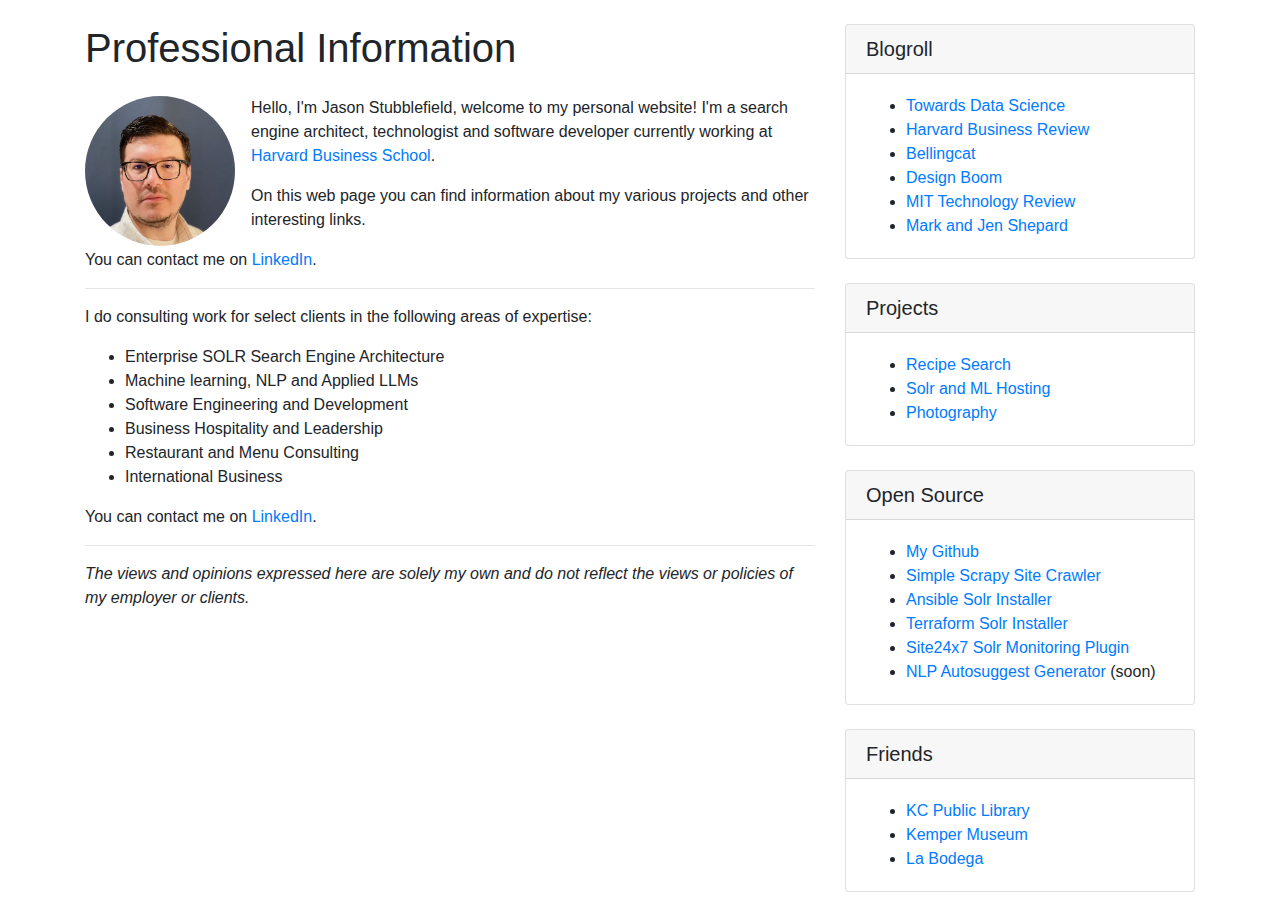
==== index.html @ 69ef381c "changed blogroll" ====
<!DOCTYPE html>
<html>
<head>
    <title>My Personal Website | Jason Stubblefield</title>
    <!-- Bootstrap CSS CDN -->
    <link href="https://stackpath.bootstrapcdn.com/bootstrap/4.3.1/css/bootstrap.min.css" rel="stylesheet">
</head>
<body>
<div class="container">
    <div class="row">
        <div class="col-md-8">
            <h1 class="my-4">Professional Information</h1>
            <img src="IMG_3131.jpeg" class="rounded-circle float-left mr-3" alt="Jason Stubblefield Headshot" width="150" height="150">
            <p>Hello, I'm Jason Stubblefield, welcome to my personal website! I'm a search engine architect, technologist and software developer currently working at <a href="https://www.hbs.edu/" >Harvard Business School</a>.</p>
            <p>On this web page you can find information about my various projects and other interesting links.</p>
            <p>You can contact me on <a href="https://www.linkedin.com/in/jason-s-66ab69183/">LinkedIn</a>.</p>
            <hr />
            <p>I do consulting work for select clients in the following areas of expertise:</p>
            <ul>
                <li>Enterprise SOLR Search Engine Architecture</li>
                <li>Machine learning, NLP and Applied LLMs</li>
                <li>Software Engineering and Development</li>
                <li>Business Hospitality and Leadership</li>
                <li>Restaurant and Menu Consulting</li>
                <li>International Business</li>
            </ul>
            <p>You can contact me on <a href="https://www.linkedin.com/in/jason-s-66ab69183/">LinkedIn</a>.</p>
            <hr/>
            <p><i>The views and opinions expressed here are solely my own and do not reflect the views or policies of my employer or clients.</i></p>

        </div>

        <div class="col-md-4">
            <div class="card my-4">
                <h5 class="card-header">Blogroll</h5>
                <div class="card-body">
                    <ul class="mb-0">
                        <li><a href="https://towardsdatascience.com">Towards Data Science</a></li>
                        <li><a href="https://hbr.org">Harvard Business Review</a></li>
                        <li><a href="https://www.bellingcat.com">Bellingcat</a></li>
                        <li><a href="https://www.designboom.com">Design Boom</a></li>
                        <li><a href="https://www.technologyreview.com">MIT Technology Review</a></li>
                        <li><a href="https://www.youtube.com/watch?v=sRPP4Ilpxso">Mark and Jen Shepard</a></li>
                    </ul>
                </div>
            </div>

            <div class="card my-4">
                <h5 class="card-header">Projects</h5>
                <div class="card-body">
                    <ul class="mb-0">
                        <li><a href="https://www.recipesaint.com">Recipe Search</a></li>
                        <li><a href="https://www.prograph.io">Solr and ML Hosting</a></li>
                        <li><a href="https://fineartamerica.com/profiles/1-jason-stubblefield">Photography</a></li>
                    </ul>
                </div>
            </div>

            <div class="card my-4">
                <h5 class="card-header">Open Source</h5>
                <div class="card-body">
                    <ul class="mb-0">
                        <li><a href="https://github.com/jasonstubblefield">My Github</a></li>
                        <li><a href="https://github.com/jasonstubblefield/Scrapy_site_to_disk">Simple Scrapy Site Crawler</a></li>
                        <li><a href="https://github.com/jasonstubblefield/installer_aws_solr_9.1.1">Ansible Solr Installer</a></li>
                        <li><a href="https://github.com/jasonstubblefield/installer_aws_solr_9.1.1">Terraform Solr Installer</a></li>
                        <li><a href="https://github.com/jasonstubblefield/Site24x7_Solr_Plugin">Site24x7 Solr Monitoring Plugin</a></li>
                        <li><a href="#">NLP Autosuggest Generator</a> (soon)</li>
                        <!-- Add more friends as required -->
                    </ul>
                </div>
            </div>

            <div class="card my-4">
                <h5 class="card-header">Friends</h5>
                <div class="card-body">
                    <ul class="mb-0">
                        <li><a href="https://www.kclibrary.org">KC Public Library</a></li>
                        <li><a href="https://www.kemperart.org">Kemper Museum</a></li>
                        <li><a href="https://labodegakc.com">La Bodega</a></li>
                        <!-- Add more friends as required -->
                    </ul>
                </div>
            </div>
        </div>
    </div>
</div>

<!-- Bootstrap JS and jQuery CDN -->
<script src="https://code.jquery.com/jquery-3.3.1.slim.min.js"></script>
<script src="https://stackpath.bootstrapcdn.com/bootstrap/4.3.1/js/bootstrap.min.js"></script>
</body>
</html>
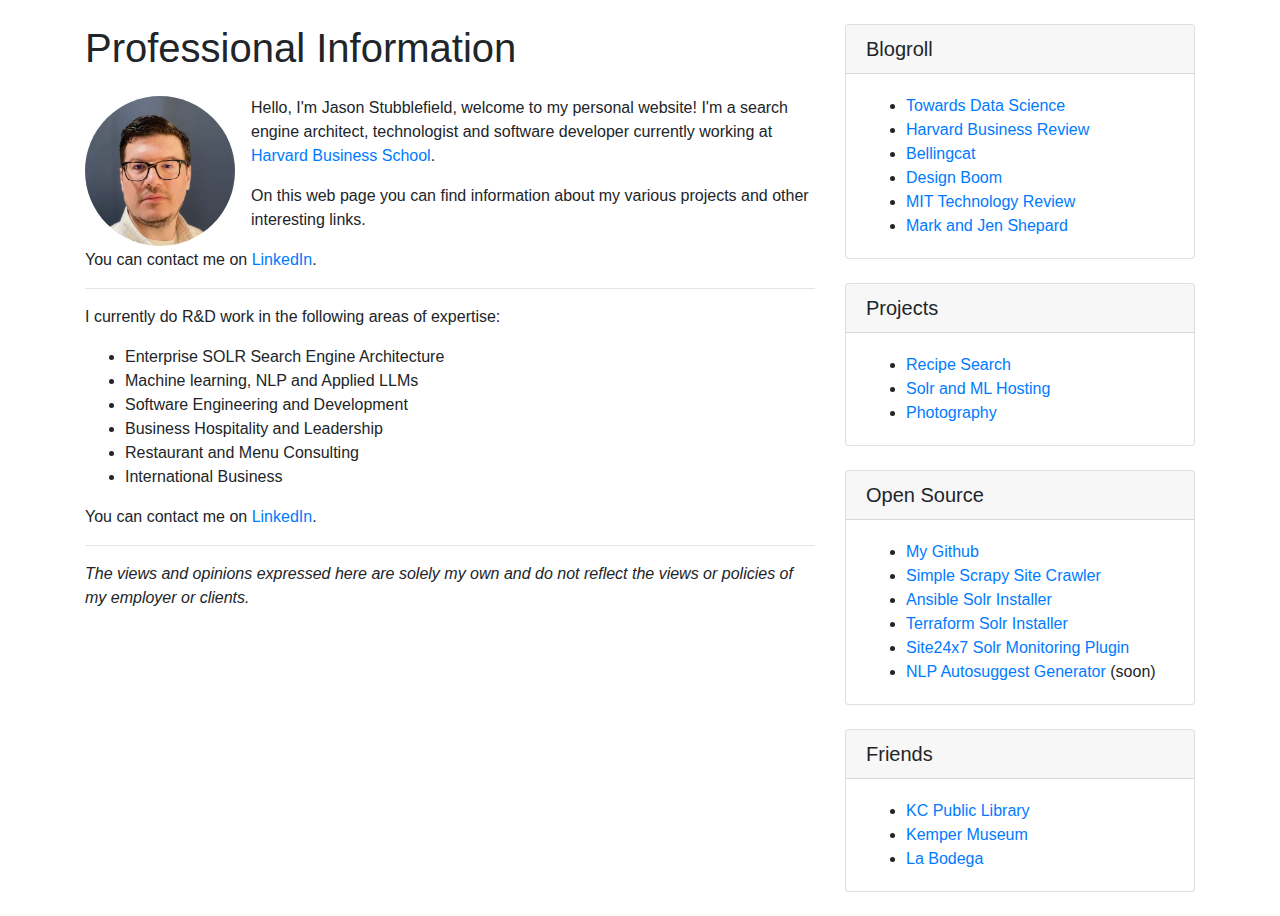
==== commit 0d6b662c: "changed blogroll" ====
--- a/index.html
+++ b/index.html
@@ -15,7 +15,7 @@
             <p>On this web page you can find information about my various projects and other interesting links.</p>
             <p>You can contact me on <a href="https://www.linkedin.com/in/jason-s-66ab69183/">LinkedIn</a>.</p>
             <hr />
-            <p>I do consulting work for select clients in the following areas of expertise:</p>
+            <p>I currently do R&D work in the following areas of expertise:</p>
             <ul>
                 <li>Enterprise SOLR Search Engine Architecture</li>
                 <li>Machine learning, NLP and Applied LLMs</li>
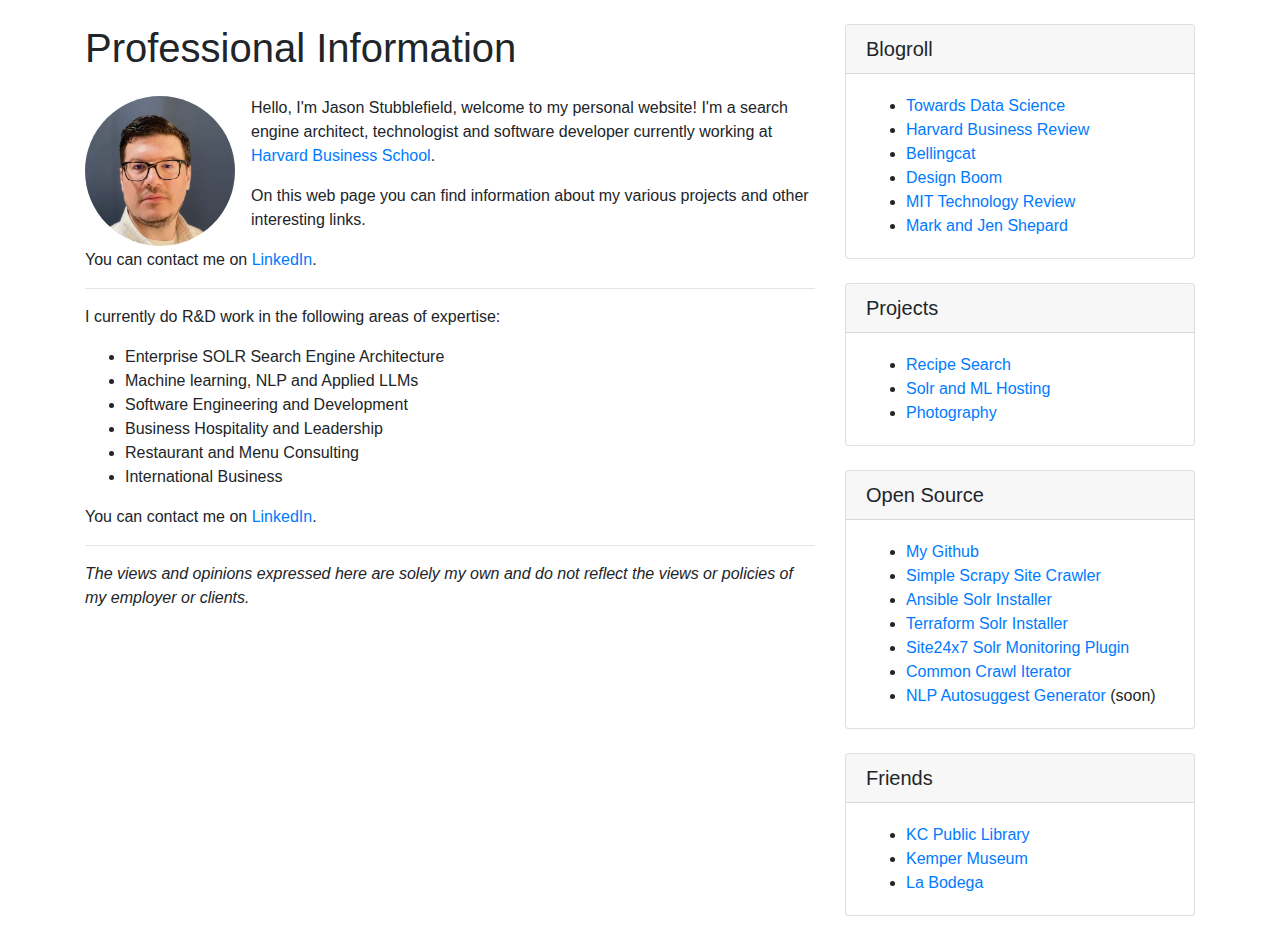
==== commit 5ee88d08: "added link" ====
--- a/index.html
+++ b/index.html
@@ -65,6 +65,7 @@
                         <li><a href="https://github.com/jasonstubblefield/installer_aws_solr_9.1.1">Ansible Solr Installer</a></li>
                         <li><a href="https://github.com/jasonstubblefield/installer_aws_solr_9.1.1">Terraform Solr Installer</a></li>
                         <li><a href="https://github.com/jasonstubblefield/Site24x7_Solr_Plugin">Site24x7 Solr Monitoring Plugin</a></li>
+                        <li><a href="https://github.com/jasonstubblefield/commoncrawl_iterator">Common Crawl Iterator</a></li>
                         <li><a href="#">NLP Autosuggest Generator</a> (soon)</li>
                         <!-- Add more friends as required -->
                     </ul>
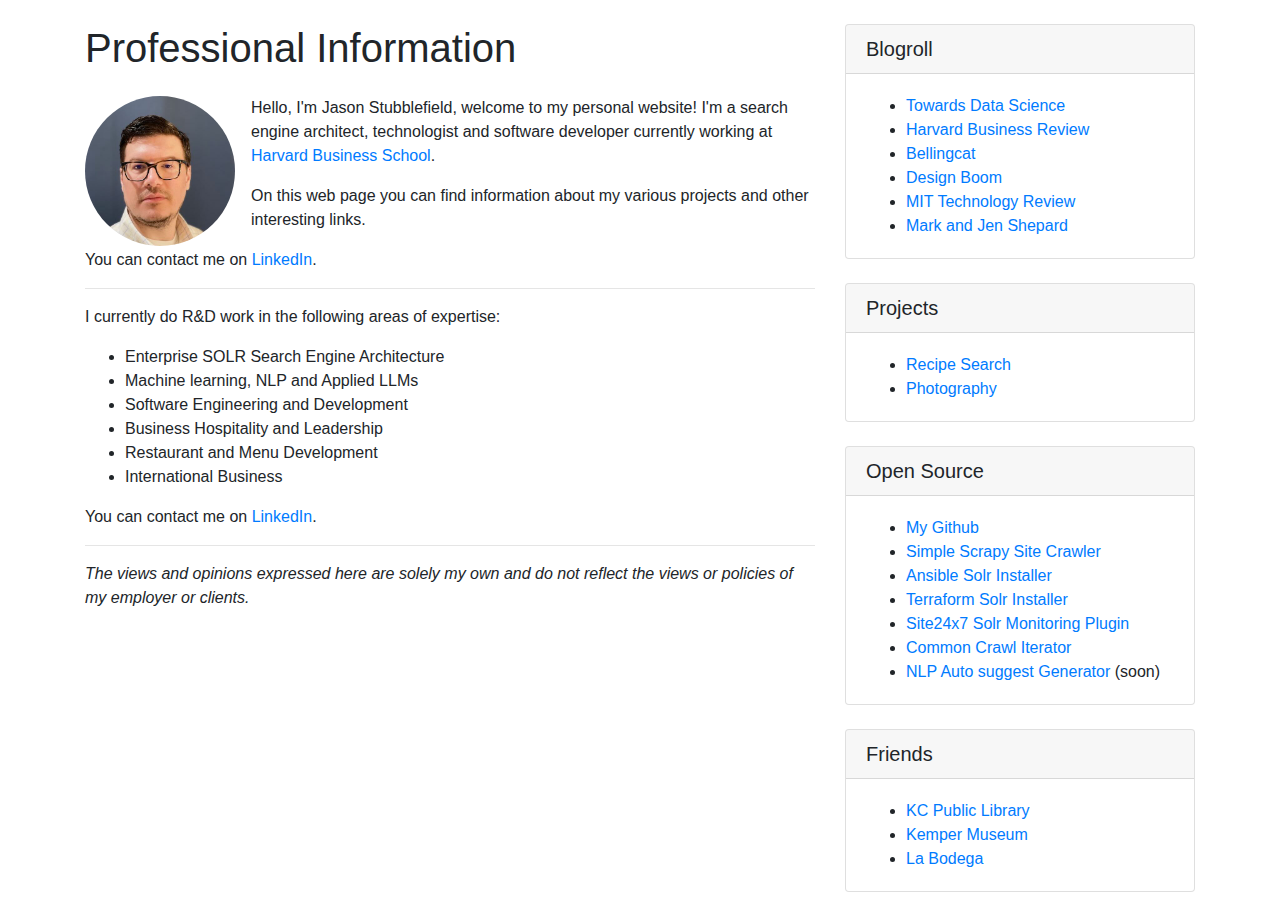
==== commit 9deed0fe: "removed link" ====
--- a/index.html
+++ b/index.html
@@ -21,7 +21,7 @@
                 <li>Machine learning, NLP and Applied LLMs</li>
                 <li>Software Engineering and Development</li>
                 <li>Business Hospitality and Leadership</li>
-                <li>Restaurant and Menu Consulting</li>
+                <li>Restaurant and Menu Development</li>
                 <li>International Business</li>
             </ul>
             <p>You can contact me on <a href="https://www.linkedin.com/in/jason-s-66ab69183/">LinkedIn</a>.</p>
@@ -50,7 +50,7 @@
                 <div class="card-body">
                     <ul class="mb-0">
                         <li><a href="https://www.recipesaint.com">Recipe Search</a></li>
-                        <li><a href="https://www.prograph.io">Solr and ML Hosting</a></li>
+<!--                        <li><a href="https://www.prograph.io">Solr and ML Hosting</a></li>-->
                         <li><a href="https://fineartamerica.com/profiles/1-jason-stubblefield">Photography</a></li>
                     </ul>
                 </div>
@@ -66,7 +66,7 @@
                         <li><a href="https://github.com/jasonstubblefield/installer_aws_solr_9.1.1">Terraform Solr Installer</a></li>
                         <li><a href="https://github.com/jasonstubblefield/Site24x7_Solr_Plugin">Site24x7 Solr Monitoring Plugin</a></li>
                         <li><a href="https://github.com/jasonstubblefield/commoncrawl_iterator">Common Crawl Iterator</a></li>
-                        <li><a href="#">NLP Autosuggest Generator</a> (soon)</li>
+                        <li><a href="#">NLP Auto suggest Generator</a> (soon)</li>
                         <!-- Add more friends as required -->
                     </ul>
                 </div>
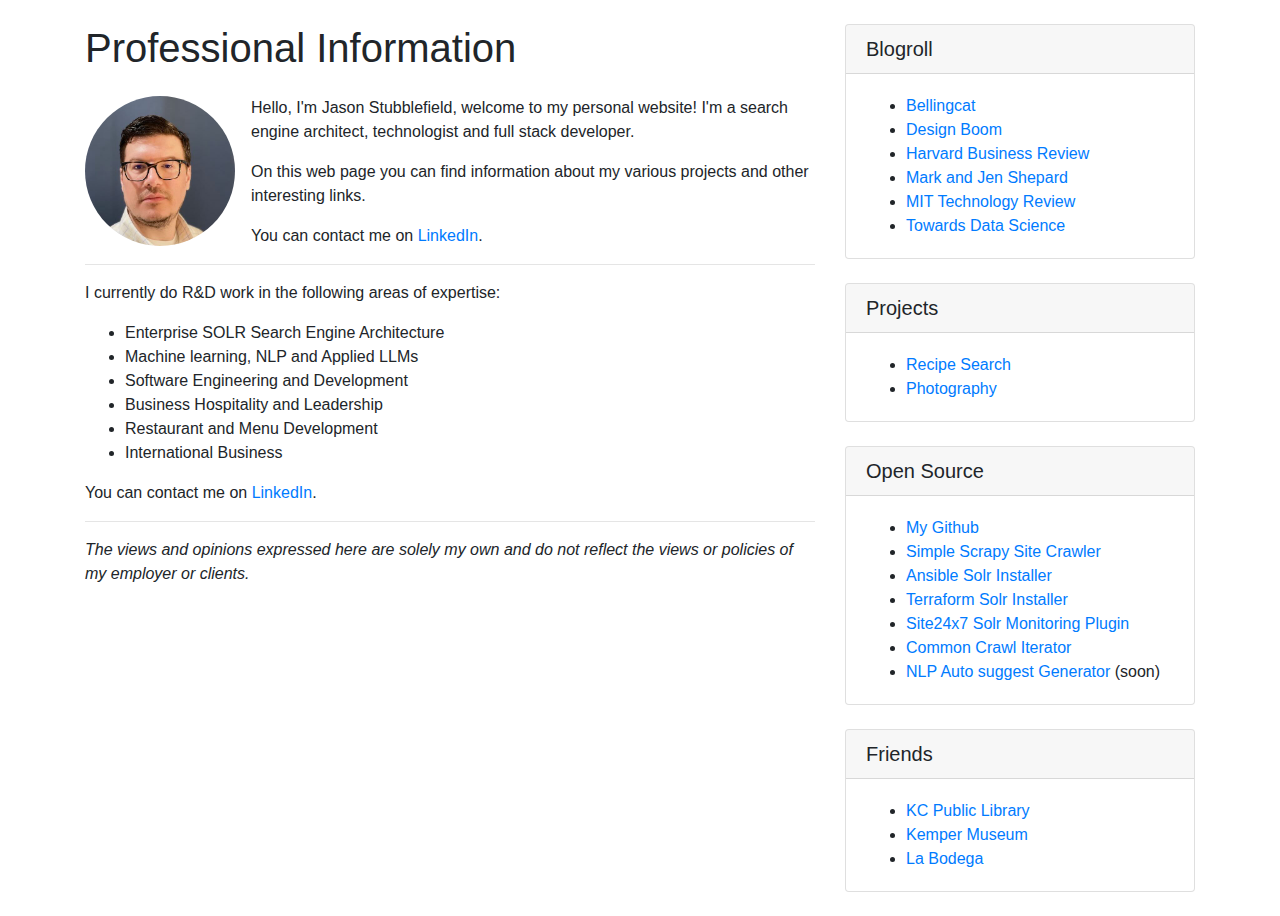
==== commit 5513f54f: "updates" ====
--- a/index.html
+++ b/index.html
@@ -11,7 +11,7 @@
         <div class="col-md-8">
             <h1 class="my-4">Professional Information</h1>
             <img src="IMG_3131.jpeg" class="rounded-circle float-left mr-3" alt="Jason Stubblefield Headshot" width="150" height="150">
-            <p>Hello, I'm Jason Stubblefield, welcome to my personal website! I'm a search engine architect, technologist and software developer currently working at <a href="https://www.hbs.edu/" >Harvard Business School</a>.</p>
+            <p>Hello, I'm Jason Stubblefield, welcome to my personal website! I'm a search engine architect, technologist and full stack developer.</p>
             <p>On this web page you can find information about my various projects and other interesting links.</p>
             <p>You can contact me on <a href="https://www.linkedin.com/in/jason-s-66ab69183/">LinkedIn</a>.</p>
             <hr />
@@ -35,12 +35,12 @@
                 <h5 class="card-header">Blogroll</h5>
                 <div class="card-body">
                     <ul class="mb-0">
-                        <li><a href="https://towardsdatascience.com">Towards Data Science</a></li>
-                        <li><a href="https://hbr.org">Harvard Business Review</a></li>
                         <li><a href="https://www.bellingcat.com">Bellingcat</a></li>
                         <li><a href="https://www.designboom.com">Design Boom</a></li>
+                        <li><a href="https://hbr.org">Harvard Business Review</a></li>
+                        <li><a href="https://www.youtube.com/watch?v=sRPP4Ilpxso">Mark and Jen Shepard</a></li>
                         <li><a href="https://www.technologyreview.com">MIT Technology Review</a></li>
-                        <li><a href="https://www.youtube.com/watch?v=sRPP4Ilpxso">Mark and Jen Shepard</a></li>
+                        <li><a href="https://towardsdatascience.com">Towards Data Science</a></li>
                     </ul>
                 </div>
             </div>
@@ -50,7 +50,6 @@
                 <div class="card-body">
                     <ul class="mb-0">
                         <li><a href="https://www.recipesaint.com">Recipe Search</a></li>
-<!--                        <li><a href="https://www.prograph.io">Solr and ML Hosting</a></li>-->
                         <li><a href="https://fineartamerica.com/profiles/1-jason-stubblefield">Photography</a></li>
                     </ul>
                 </div>
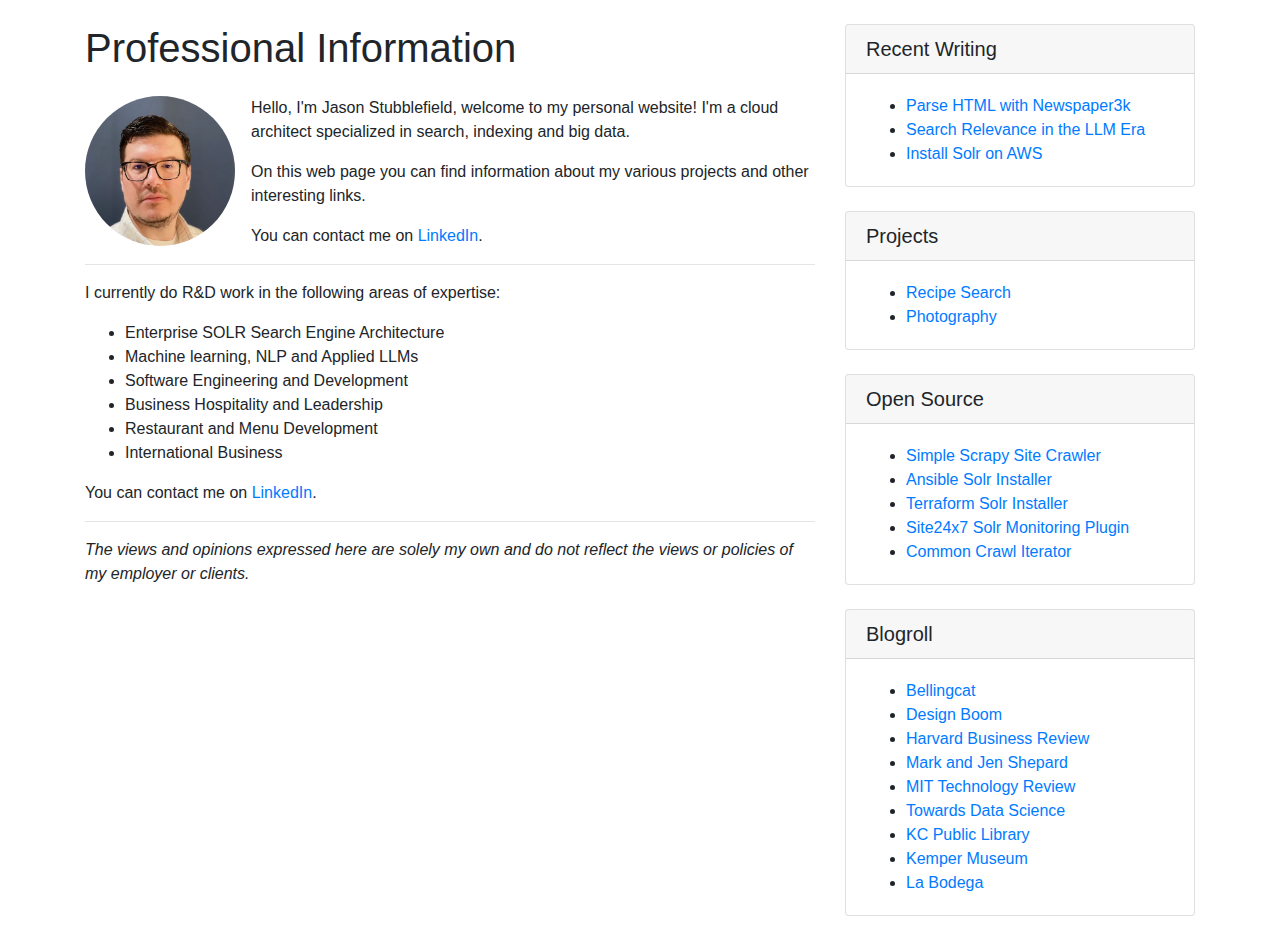
==== commit ab4d1f77: "edits" ====
--- a/index.html
+++ b/index.html
@@ -11,7 +11,7 @@
         <div class="col-md-8">
             <h1 class="my-4">Professional Information</h1>
             <img src="IMG_3131.jpeg" class="rounded-circle float-left mr-3" alt="Jason Stubblefield Headshot" width="150" height="150">
-            <p>Hello, I'm Jason Stubblefield, welcome to my personal website! I'm a search engine architect, technologist and full stack developer.</p>
+            <p>Hello, I'm Jason Stubblefield, welcome to my personal website! I'm a cloud architect specialized in search, indexing and big data.</p>
             <p>On this web page you can find information about my various projects and other interesting links.</p>
             <p>You can contact me on <a href="https://www.linkedin.com/in/jason-s-66ab69183/">LinkedIn</a>.</p>
             <hr />
@@ -31,16 +31,14 @@
         </div>
 
         <div class="col-md-4">
+
             <div class="card my-4">
-                <h5 class="card-header">Blogroll</h5>
+                <h5 class="card-header">Recent Writing</h5>
                 <div class="card-body">
                     <ul class="mb-0">
-                        <li><a href="https://www.bellingcat.com">Bellingcat</a></li>
-                        <li><a href="https://www.designboom.com">Design Boom</a></li>
-                        <li><a href="https://hbr.org">Harvard Business Review</a></li>
-                        <li><a href="https://www.youtube.com/watch?v=sRPP4Ilpxso">Mark and Jen Shepard</a></li>
-                        <li><a href="https://www.technologyreview.com">MIT Technology Review</a></li>
-                        <li><a href="https://towardsdatascience.com">Towards Data Science</a></li>
+                        <li><a href="https://medium.com/@mr.jason.stubblefield/newspaper3k-on-mac-os-864ffc40defc">Parse HTML with Newspaper3k</a></li>
+                        <li><a href="https://medium.com/@mr.jason.stubblefield/why-search-will-still-be-relevant-in-the-ai-era-cbd6b2da3503">Search Relevance in the LLM Era</a></li>
+                        <li><a href="https://github.com/jasonstubblefield/installer_aws_solr">Install Solr on AWS</a></li>
                     </ul>
                 </div>
             </div>
@@ -59,29 +57,34 @@
                 <h5 class="card-header">Open Source</h5>
                 <div class="card-body">
                     <ul class="mb-0">
-                        <li><a href="https://github.com/jasonstubblefield">My Github</a></li>
                         <li><a href="https://github.com/jasonstubblefield/Scrapy_site_to_disk">Simple Scrapy Site Crawler</a></li>
-                        <li><a href="https://github.com/jasonstubblefield/installer_aws_solr_9.1.1">Ansible Solr Installer</a></li>
-                        <li><a href="https://github.com/jasonstubblefield/installer_aws_solr_9.1.1">Terraform Solr Installer</a></li>
+                        <li><a href="https://github.com/jasonstubblefield/installer_aws_solr">Ansible Solr Installer</a></li>
+                        <li><a href="https://github.com/jasonstubblefield/installer_aws_solr">Terraform Solr Installer</a></li>
                         <li><a href="https://github.com/jasonstubblefield/Site24x7_Solr_Plugin">Site24x7 Solr Monitoring Plugin</a></li>
                         <li><a href="https://github.com/jasonstubblefield/commoncrawl_iterator">Common Crawl Iterator</a></li>
-                        <li><a href="#">NLP Auto suggest Generator</a> (soon)</li>
+<!--                        <li><a href="#">NLP Auto Suggest Generator</a> (soon)</li>-->
                         <!-- Add more friends as required -->
                     </ul>
                 </div>
             </div>
 
             <div class="card my-4">
-                <h5 class="card-header">Friends</h5>
+                <h5 class="card-header">Blogroll</h5>
                 <div class="card-body">
                     <ul class="mb-0">
+                        <li><a href="https://www.bellingcat.com">Bellingcat</a></li>
+                        <li><a href="https://www.designboom.com">Design Boom</a></li>
+                        <li><a href="https://hbr.org">Harvard Business Review</a></li>
+                        <li><a href="https://www.youtube.com/watch?v=sRPP4Ilpxso">Mark and Jen Shepard</a></li>
+                        <li><a href="https://www.technologyreview.com">MIT Technology Review</a></li>
+                        <li><a href="https://towardsdatascience.com">Towards Data Science</a></li>
                         <li><a href="https://www.kclibrary.org">KC Public Library</a></li>
                         <li><a href="https://www.kemperart.org">Kemper Museum</a></li>
                         <li><a href="https://labodegakc.com">La Bodega</a></li>
-                        <!-- Add more friends as required -->
                     </ul>
                 </div>
             </div>
+
         </div>
     </div>
 </div>
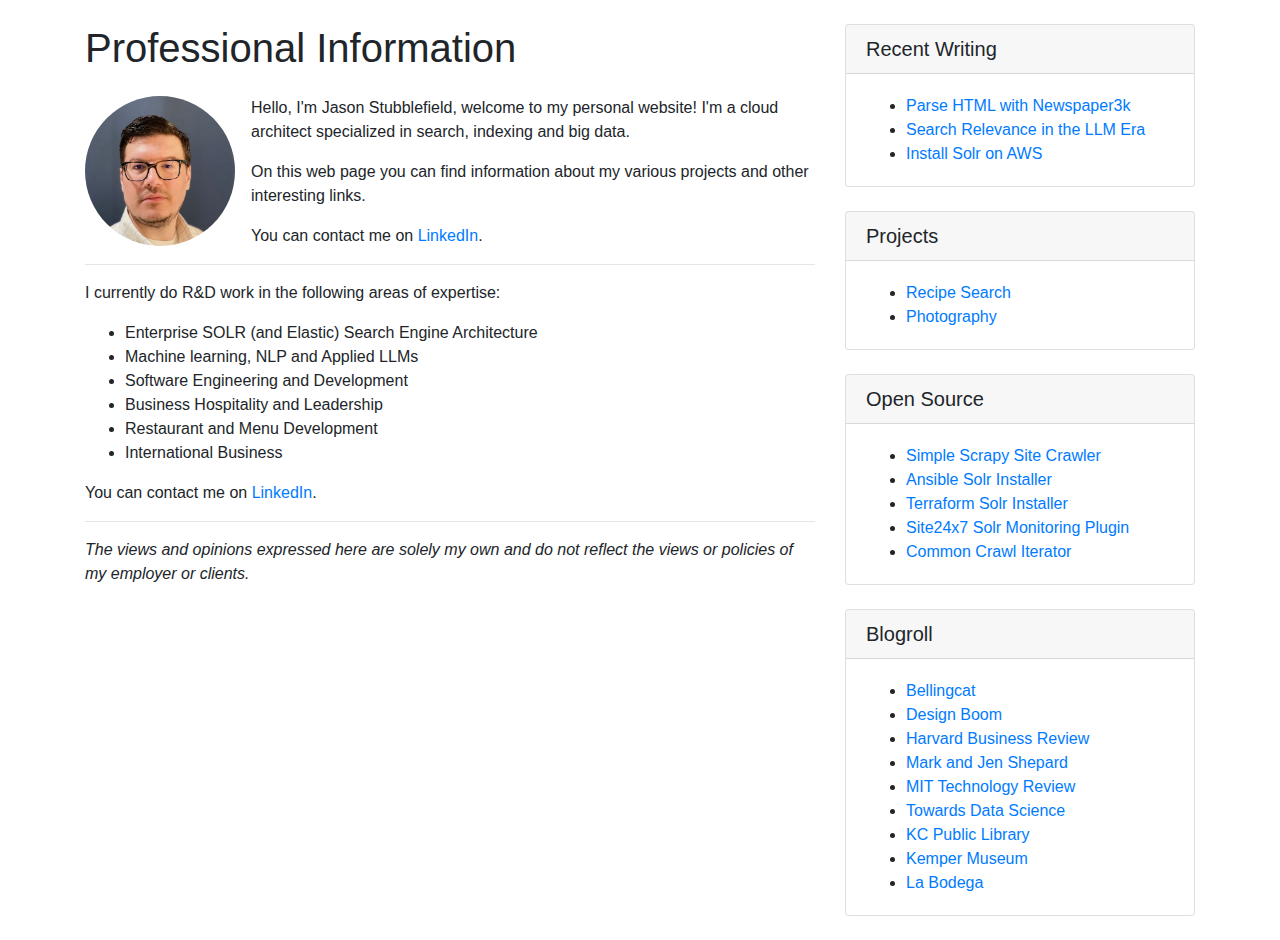
==== commit 2b379b53: "edits" ====
--- a/index.html
+++ b/index.html
@@ -17,7 +17,7 @@
             <hr />
             <p>I currently do R&D work in the following areas of expertise:</p>
             <ul>
-                <li>Enterprise SOLR Search Engine Architecture</li>
+                <li>Enterprise SOLR (and Elastic) Search Engine Architecture</li>
                 <li>Machine learning, NLP and Applied LLMs</li>
                 <li>Software Engineering and Development</li>
                 <li>Business Hospitality and Leadership</li>
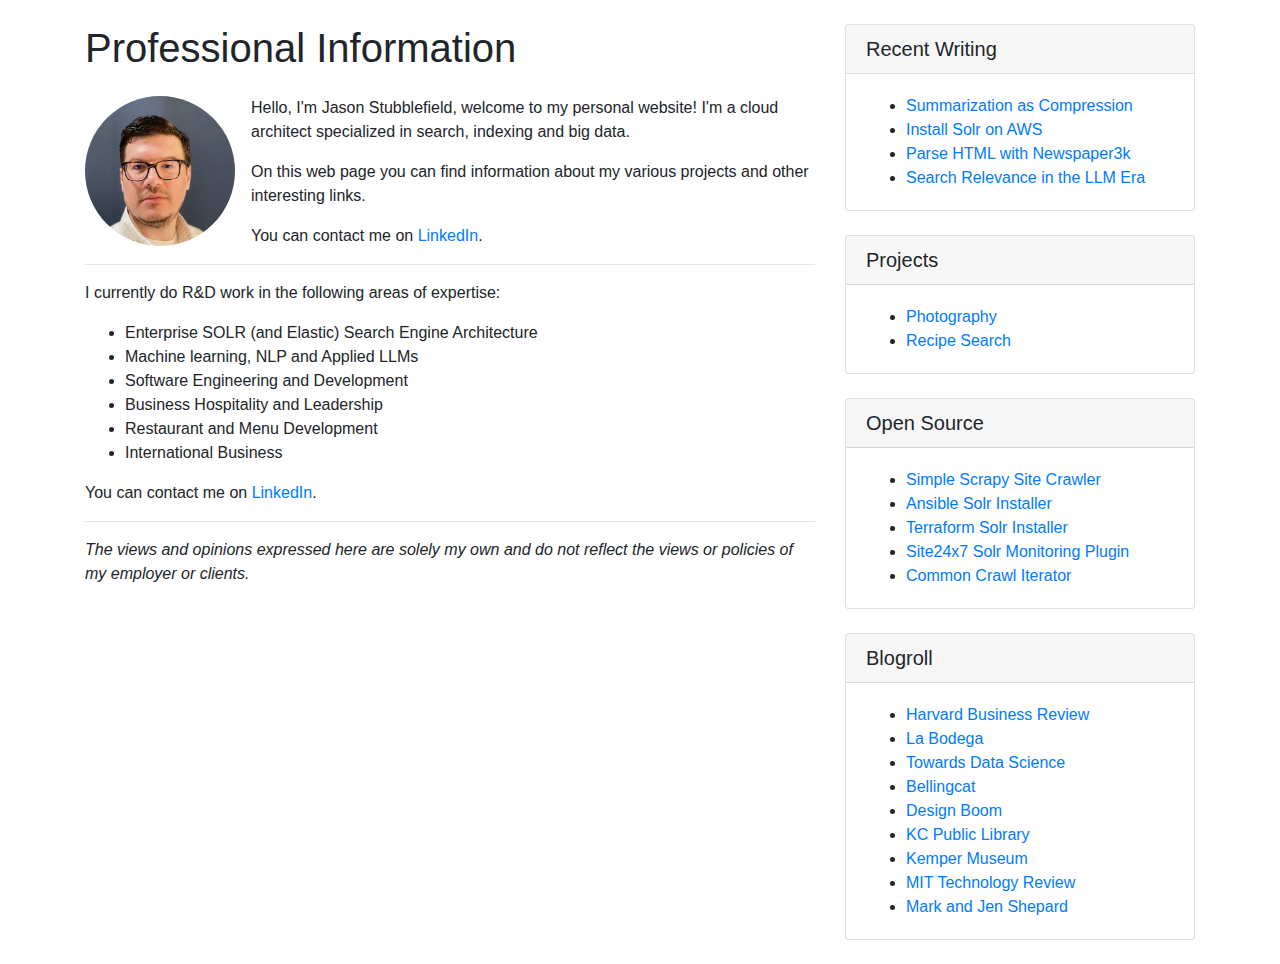
==== commit da73ae44: "edits" ====
--- a/index.html
+++ b/index.html
@@ -1,7 +1,7 @@
 <!DOCTYPE html>
 <html>
 <head>
-    <title>My Personal Website | Jason Stubblefield</title>
+    <title>Jason Stubblefield | My Personal Website</title>
     <!-- Bootstrap CSS CDN -->
     <link href="https://stackpath.bootstrapcdn.com/bootstrap/4.3.1/css/bootstrap.min.css" rel="stylesheet">
 </head>
@@ -36,9 +36,10 @@
                 <h5 class="card-header">Recent Writing</h5>
                 <div class="card-body">
                     <ul class="mb-0">
+                        <li><a href="https://medium.com/@mr.jason.stubblefield/summarization-as-compression-in-search-engine-architecture-3c7bc5eb1eb7">Summarization as Compression</a></li>
+                        <li><a href="https://github.com/jasonstubblefield/installer_aws_solr">Install Solr on AWS</a></li>
                         <li><a href="https://medium.com/@mr.jason.stubblefield/newspaper3k-on-mac-os-864ffc40defc">Parse HTML with Newspaper3k</a></li>
                         <li><a href="https://medium.com/@mr.jason.stubblefield/why-search-will-still-be-relevant-in-the-ai-era-cbd6b2da3503">Search Relevance in the LLM Era</a></li>
-                        <li><a href="https://github.com/jasonstubblefield/installer_aws_solr">Install Solr on AWS</a></li>
                     </ul>
                 </div>
             </div>
@@ -47,8 +48,8 @@
                 <h5 class="card-header">Projects</h5>
                 <div class="card-body">
                     <ul class="mb-0">
+                        <li><a href="https://fineartamerica.com/profiles/1-jason-stubblefield">Photography</a></li>
                         <li><a href="https://www.recipesaint.com">Recipe Search</a></li>
-                        <li><a href="https://fineartamerica.com/profiles/1-jason-stubblefield">Photography</a></li>
                     </ul>
                 </div>
             </div>
@@ -72,15 +73,15 @@
                 <h5 class="card-header">Blogroll</h5>
                 <div class="card-body">
                     <ul class="mb-0">
+                        <li><a href="https://hbr.org">Harvard Business Review</a></li>
+                        <li><a href="https://labodegakc.com">La Bodega</a></li>
+                        <li><a href="https://towardsdatascience.com">Towards Data Science</a></li>
                         <li><a href="https://www.bellingcat.com">Bellingcat</a></li>
                         <li><a href="https://www.designboom.com">Design Boom</a></li>
-                        <li><a href="https://hbr.org">Harvard Business Review</a></li>
-                        <li><a href="https://www.youtube.com/watch?v=sRPP4Ilpxso">Mark and Jen Shepard</a></li>
-                        <li><a href="https://www.technologyreview.com">MIT Technology Review</a></li>
-                        <li><a href="https://towardsdatascience.com">Towards Data Science</a></li>
                         <li><a href="https://www.kclibrary.org">KC Public Library</a></li>
                         <li><a href="https://www.kemperart.org">Kemper Museum</a></li>
-                        <li><a href="https://labodegakc.com">La Bodega</a></li>
+                        <li><a href="https://www.technologyreview.com">MIT Technology Review</a></li>
+                        <li><a href="https://www.youtube.com/watch?v=sRPP4Ilpxso">Mark and Jen Shepard</a></li>
                     </ul>
                 </div>
             </div>
